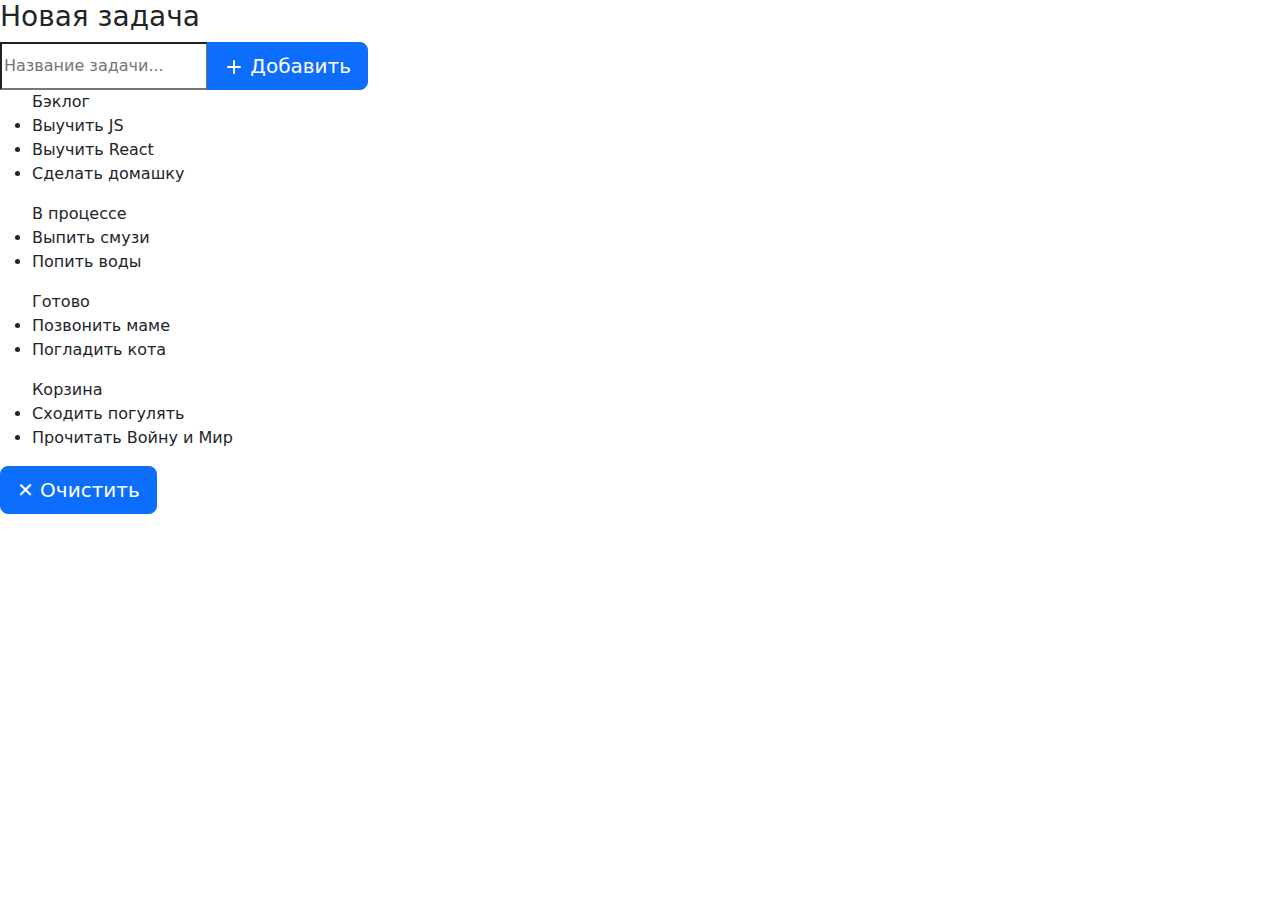
==== markup/index.html @ a7f511c3 "feat: components + better css" ====
<!DOCTYPE html>
<html lang="ru">
<head>
    <meta charset="UTF-8">
    <meta name="viewport" content="width=device-width, initial-scale=1.0">
    <title>Хамитова Аделя Рустемовна</title>
    <link href="https://cdn.jsdelivr.net/npm/bootstrap@5.3.2/dist/css/bootstrap.min.css" rel="stylesheet">
    <link rel="stylesheet" href="css/styles.css">
</head>
<body class="board-app">
    <main>
        <section class="add-task">
            <form class="add-task-form">
                <h3 for="new-task" class="input-label">Новая задача</h3> 
                <div class="input-group">
                    <input type="text" id="new-task" placeholder="Название задачи...">
                    <button type="button" class="btn btn-primary btn-lg btn-add">
                        <svg class="plus-icon" width="20" height="20" viewBox="0 0 20 20" fill="none" xmlns="http://www.w3.org/2000/svg">
                            <path d="M10 4V16M4 10H16" stroke="white" stroke-width="2" stroke-linecap="round"/>
                        </svg>
                        Добавить
                    </button>
                </div>
            </form>
        </section>

        <section class="taskboard">
            <div class="task-columns">
                <div class="task-section backlog">
                    <ul class="tasks-list">
                        <span class="title title-backlog">Бэклог</span>
                        <li class="task-card">Выучить JS</li>
                        <li class="task-card">Выучить React</li>
                        <li class="task-card">Сделать домашку</li>
                    </ul>
                </div>

                <div class="task-section in-progress">
                    <ul class="tasks-list">
                        <span class="title title-progress">В процессе</span>
                        <li class="task-card">Выпить смузи</li>
                        <li class="task-card">Попить воды</li>
                    </ul>
                </div>

                <div class="task-section done">
                    <ul class="tasks-list">
                        <span class="title title-done">Готово</span>
                        <li class="task-card">Позвонить маме</li>
                        <li class="task-card">Погладить кота</li>
                    </ul>
                </div>

                <div class="task-section trash">
                    <ul class="tasks-list">
                        <span class="title title-trash">Корзина</span>
                        <li class="task-card">Сходить погулять</li>
                        <li class="task-card">Прочитать Войну и Мир</li>
                    </ul>
                    <button type="button" class="btn btn-primary btn-lg btn-clear">&#x2715 Очистить</button>
                </div>
            </div>
        </section>
    </main>
    <script src="src/main.js" type="module"></script>
</body>
</html>
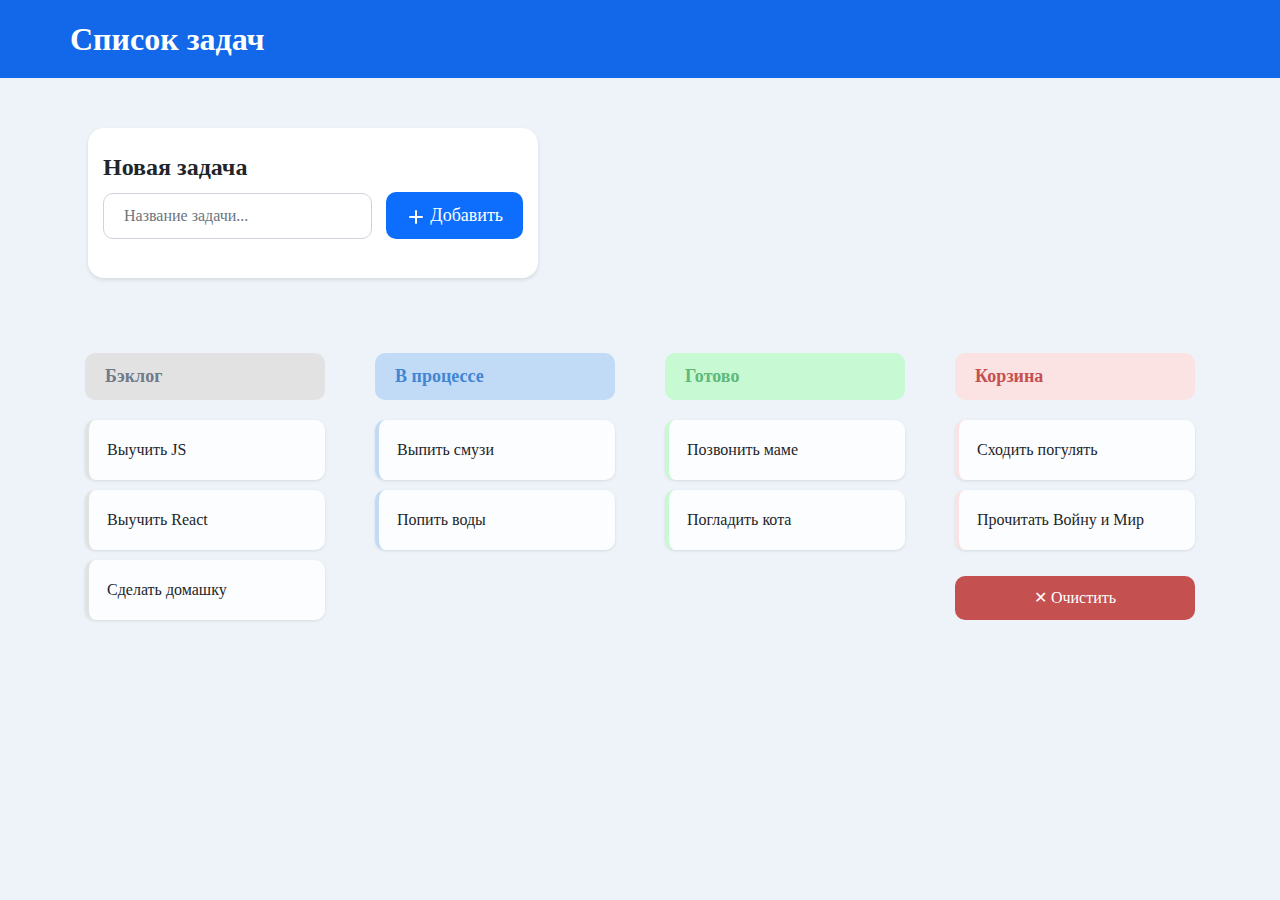
==== commit 86df1f07: "changed markup folder" ====
--- a/markup/index.html
+++ b/markup/index.html
@@ -5,9 +5,12 @@
     <meta name="viewport" content="width=device-width, initial-scale=1.0">
     <title>Хамитова Аделя Рустемовна</title>
     <link href="https://cdn.jsdelivr.net/npm/bootstrap@5.3.2/dist/css/bootstrap.min.css" rel="stylesheet">
-    <link rel="stylesheet" href="css/styles.css">
+    <link rel="stylesheet" href="styles.css">
 </head>
 <body class="board-app">
+    <header>
+        <h1>Список задач</h1>
+    </header>
     <main>
         <section class="add-task">
             <form class="add-task-form">
--- a/markup/styles.css
+++ b/markup/styles.css
@@ -0,0 +1,180 @@
+body {
+    font-family: Comic Sans MS, cursive; 
+    margin: 0;
+    min-height: 100vh;
+    display: flex;
+    flex-direction: column;
+    background-color: #edf3f8;
+    font-family: Comic Sans MS, cursive;
+}
+
+header {
+    margin: 0;
+    padding: 20px 70px;
+    background-color: #1268e8;
+}
+
+h1 {
+    margin: 0;
+    font-size: 2rem;
+    font-weight: bold;
+    color: white;
+}
+
+main {
+    flex: 1;
+    padding: 50px 70px;
+}
+
+.add-task-form {
+    margin-left: 18px;
+    margin-bottom: 20px;
+    width: 450px;
+    height: 150px;
+    padding: 15px;
+    background-color: #FFFFFF;
+    border-radius: 16px;
+    box-shadow: 0 2px 4px rgba(0, 0, 0, 0.1);
+    display: flex;
+    flex-direction: column;
+    gap: 10px;
+}
+
+.input-label {
+    margin-top: 10px;
+    margin-bottom: 0;
+    font-size: 24px;
+    font-weight: bold;
+    color: #212529;
+}
+
+.input-group {
+    gap: 15px;
+    display: flex;
+    align-items: center;
+}
+
+input[type="text"] {
+    outline: none;
+    border: 1px solid #CED4DA;
+    border-radius: 10px !important;
+    padding: 10px 20px;
+    font-size: 1rem;
+    flex: 1;
+}
+
+input[type="text"]::placeholder {
+    color: #6C757D;
+}
+
+.input-group .btn-primary.btn-lg.btn-add {
+    border: none;
+    cursor: pointer;
+    padding: 10px 20px;
+    font-size: 18px;
+    color: white;
+    border-radius: 10px !important;
+}
+
+.btn-primary.btn-lg.btn-add:hover {
+    background-color: #224894;
+}
+
+.tasks-wrapper {
+    gap: 20px;
+    display: flex;
+}
+
+.task-columns {
+    gap: 20px;
+    width: 100%;
+    display: flex;
+}
+
+.task-section {
+    padding: 15px;
+    flex: 1;
+    border-radius: 16px;
+    background-color: transparent;
+}
+
+.title {
+    margin-bottom: 10px;
+    padding: 10px 20px;
+    font-size: 18px;
+    font-weight: bold;
+    cursor: pointer;
+    border: none;
+    white-space: nowrap;
+    border-radius: 10px;
+    background-color: rgba(255, 255, 255, 0.8);
+}
+
+.tasks-list {
+    gap: 10px;
+    display: flex;
+    flex-direction: column;
+    margin-top: 40px;
+    list-style-type: none;
+    padding-left: 0;
+}
+
+.task-card {
+    padding: 18px;
+    border-left: 4px solid;
+    border-radius: 10px;
+    box-shadow: 0 1px 3px rgba(0, 0, 0, 0.1);
+    background-color: rgba(255, 255, 255, 0.8);
+}
+
+.backlog .title-backlog {
+    color: #6f7a8a;
+    background-color: #e3e2e3;
+}
+
+.backlog .task-card {
+    border-left-color: #e3e2e3;
+}
+
+.in-progress .title-progress {
+    color: #4286d3;
+    background-color: #c1dbf7;
+}
+
+.in-progress .task-card {
+    border-left-color: #c1dbf7;
+}
+
+.done .title-done {
+    color: #60b879;
+    background-color: #c7f9d3;
+}
+
+.done .task-card {
+    border-left-color: #c7f9d3;
+}
+
+.trash .title-trash {
+    color: #c55050;
+    background-color: #fbe3e3;
+}
+
+.trash .task-card {
+    border-left-color: #fbe3e3;
+}
+
+.btn-clear {
+    margin-top: 10px;
+    padding: 10px;
+    width: 100%;
+    font-size: 16px;
+    color: white;
+    border: none;
+    cursor: pointer;
+    border-radius: 10px;
+    background-color: #c55050;
+}
+
+.btn-primary.btn-lg.btn-clear:hover {
+    background-color: #ad3f3f;
+}